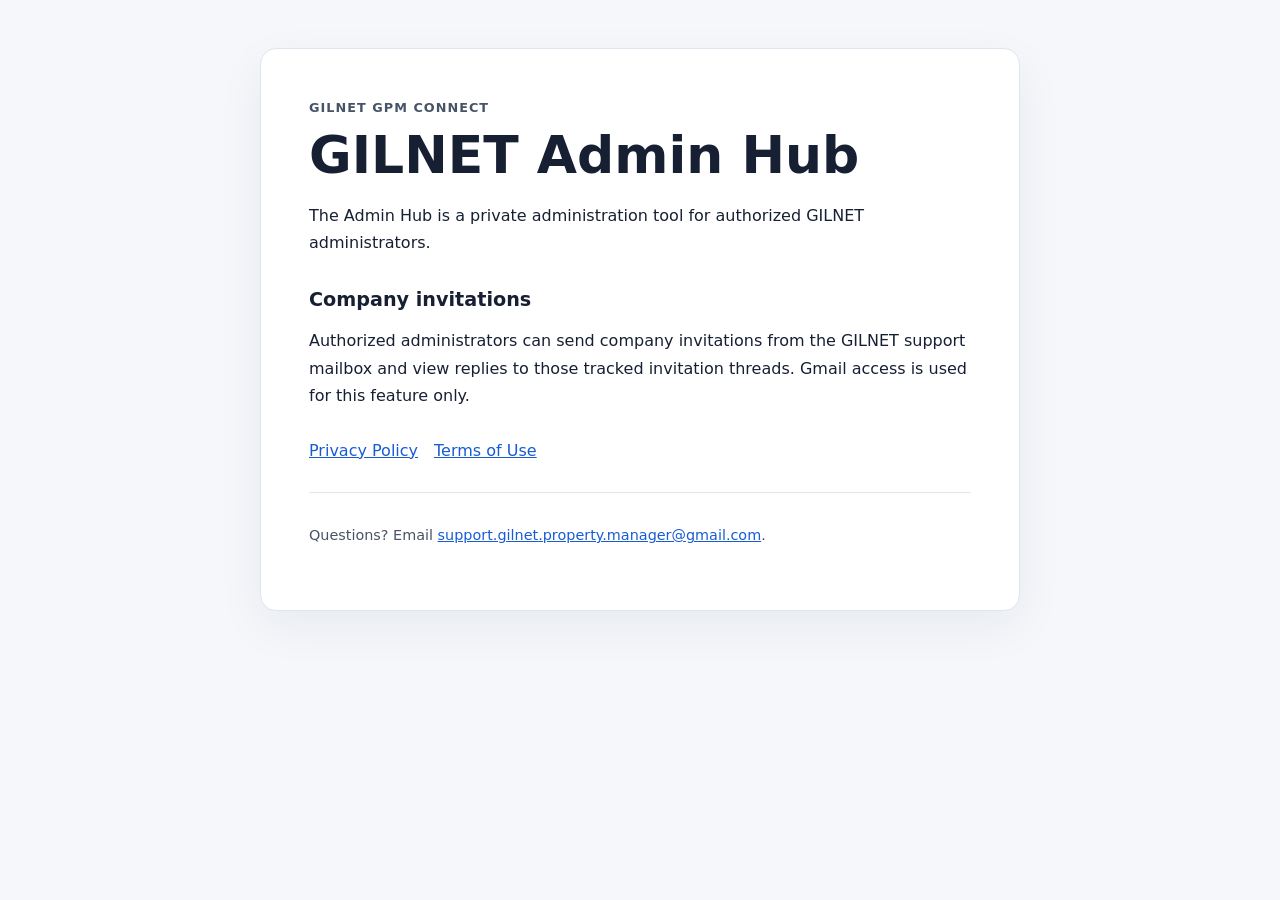
==== docs/index.html @ c522cc7d "Add Admin Hub policy pages Co-authored-by: Copilot <223556219+Copilot@users.noreply.github.com>" ====
<!doctype html>
<html lang="en">
  <head>
    <meta charset="utf-8" />
    <meta name="viewport" content="width=device-width, initial-scale=1" />
    <meta
      name="description"
      content="Information about GILNET Admin Hub and its company invitation email feature."
    />
    <title>GILNET Admin Hub</title>
    <link rel="stylesheet" href="./site.css" />
  </head>
  <body>
    <main>
      <header>
        <p class="eyebrow">GILNET GPM Connect</p>
        <h1>GILNET Admin Hub</h1>
        <p>
          The Admin Hub is a private administration tool for authorized GILNET
          administrators.
        </p>
      </header>
      <section>
        <h2>Company invitations</h2>
        <p>
          Authorized administrators can send company invitations from the GILNET
          support mailbox and view replies to those tracked invitation threads.
          Gmail access is used for this feature only.
        </p>
      </section>
      <nav aria-label="Policies">
        <a href="./privacy.html">Privacy Policy</a>
        <a href="./terms.html">Terms of Use</a>
      </nav>
      <footer>
        <p>Questions? Email <a href="mailto:support.gilnet.property.manager@gmail.com">support.gilnet.property.manager@gmail.com</a>.</p>
      </footer>
    </main>
  </body>
</html>
---- docs/site.css ----
:root {
  color-scheme: light;
  font-family:
    Inter, ui-sans-serif, system-ui, -apple-system, BlinkMacSystemFont, "Segoe UI",
    sans-serif;
  color: #172033;
  background: #f5f7fb;
}

* {
  box-sizing: border-box;
}

body {
  margin: 0;
  padding: 3rem 1rem;
}

main {
  max-width: 760px;
  margin: 0 auto;
  padding: clamp(1.5rem, 5vw, 3rem);
  border: 1px solid #dfe5ef;
  border-radius: 1rem;
  background: #fff;
  box-shadow: 0 1rem 3rem rgb(23 32 51 / 6%);
}

h1,
h2 {
  line-height: 1.2;
}

h1 {
  margin: 0.3rem 0 1rem;
  font-size: clamp(2rem, 7vw, 3.25rem);
}

h2 {
  margin-top: 2rem;
  font-size: 1.2rem;
}

p {
  line-height: 1.7;
}

a {
  color: #175cd3;
  overflow-wrap: anywhere;
}

nav {
  display: flex;
  flex-wrap: wrap;
  gap: 1rem;
  margin-top: 2rem;
}

.eyebrow {
  margin: 0;
  color: #475467;
  font-size: 0.8rem;
  font-weight: 700;
  letter-spacing: 0.08em;
  text-transform: uppercase;
}

.updated,
footer {
  color: #475467;
  font-size: 0.9rem;
}

footer {
  margin-top: 2rem;
  padding-top: 1rem;
  border-top: 1px solid #dfe5ef;
}
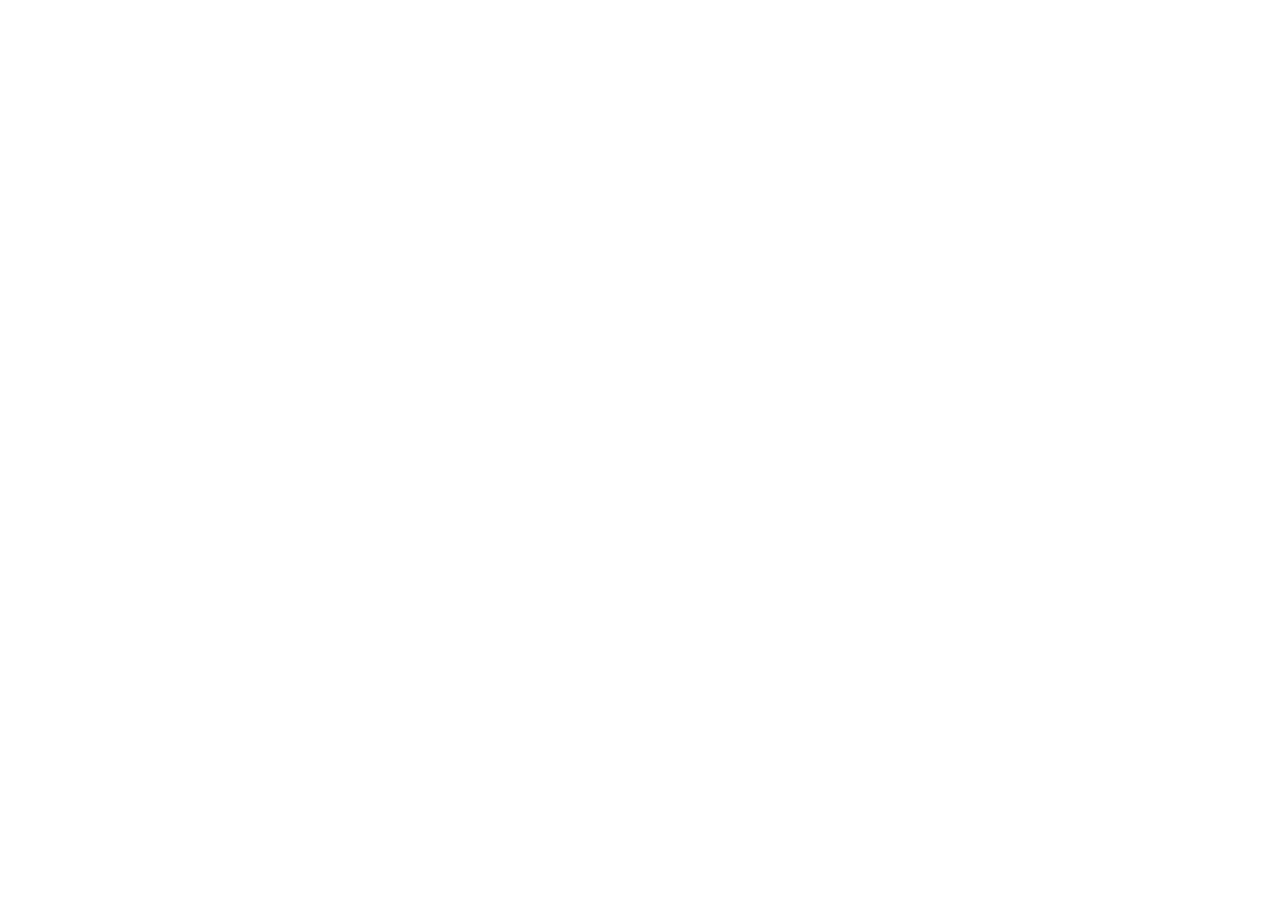
==== commit 692dce32: "Deploy Admin Hub dashboard to GitHub Pages Co-authored-by: Copilot <223556219+Copilot@users.noreply." ====
--- a/docs/index.html
+++ b/docs/index.html
@@ -1,40 +1 @@
-<!doctype html>
-<html lang="en">
-  <head>
-    <meta charset="utf-8" />
-    <meta name="viewport" content="width=device-width, initial-scale=1" />
-    <meta
-      name="description"
-      content="Information about GILNET Admin Hub and its company invitation email feature."
-    />
-    <title>GILNET Admin Hub</title>
-    <link rel="stylesheet" href="./site.css" />
-  </head>
-  <body>
-    <main>
-      <header>
-        <p class="eyebrow">GILNET GPM Connect</p>
-        <h1>GILNET Admin Hub</h1>
-        <p>
-          The Admin Hub is a private administration tool for authorized GILNET
-          administrators.
-        </p>
-      </header>
-      <section>
-        <h2>Company invitations</h2>
-        <p>
-          Authorized administrators can send company invitations from the GILNET
-          support mailbox and view replies to those tracked invitation threads.
-          Gmail access is used for this feature only.
-        </p>
-      </section>
-      <nav aria-label="Policies">
-        <a href="./privacy.html">Privacy Policy</a>
-        <a href="./terms.html">Terms of Use</a>
-      </nav>
-      <footer>
-        <p>Questions? Email <a href="mailto:support.gilnet.property.manager@gmail.com">support.gilnet.property.manager@gmail.com</a>.</p>
-      </footer>
-    </main>
-  </body>
-</html>
+<!DOCTYPE html><html lang="en" class="dark"><head><meta charSet="utf-8"/><meta name="viewport" content="width=device-width, initial-scale=1"/><link rel="stylesheet" href="/gilnet-admin-hub/assets/styles-CfMl08LI.css" data-precedence="default"/><link rel="stylesheet" href="https://fonts.googleapis.com/css2?family=Geist:wght@400;500;600;700&amp;display=swap" data-precedence="default"/><title>Dashboard — GILNET Super Admin Hub</title><meta name="author" content="GILNET"/><meta name="google-site-verification" content="YCLYkVNf04-jM0rJZKEyN0dvffD170hsi8CZPj4NdVQ"/><meta name="description" content="Revenue, properties, live users, billing, payouts and support for GILNET GPM Connect."/><meta property="og:title" content="Dashboard — GILNET Super Admin Hub"/><meta property="og:description" content="Super admin console for GILNET GPM Connect."/><meta property="og:type" content="website"/><meta name="twitter:card" content="summary"/><link rel="modulepreload" href="/gilnet-admin-hub/assets/index-CZnLVYUT.js"/><link rel="modulepreload" href="/gilnet-admin-hub/assets/routes-PfzocHVc.js"/><link rel="modulepreload" href="/gilnet-admin-hub/assets/dist-BxD5GeZR.js"/><link rel="icon" href="/gilnet-admin-hub/gilnet-logo.png" type="image/png"/><link rel="apple-touch-icon" href="/gilnet-admin-hub/icon-512.png"/><link rel="preconnect" href="https://fonts.googleapis.com"/></head><body><!--$--><!--$--><!--/$--><script>(function(a,f){let l;try{l=JSON.parse(sessionStorage.getItem(a)||"{}")}catch{return}const n=l?.[f||history.state?.__TSR_key];let c=!1;for(const t in n){const e=n[t],o=e?.scrollX,s=e?.scrollY;if(Number.isFinite(o)&&Number.isFinite(s)){if(t==="window")scrollTo(o,s),c=!0;else if(t)try{const r=document.querySelector(t);r&&(r.scrollLeft=o,r.scrollTop=s)}catch{}}}if(c)return;const i=location.hash.slice(1);if(i){const t=history.state?.__hashScrollIntoViewOptions??!0;if(t){const e=document.getElementById(i);e&&e.scrollIntoView(t)}return}scrollTo(0,0)})("tsr-scroll-restoration-v1_3");document.currentScript.remove()</script><!--/$--><script data-tsr-stream-part="">(self.$R=self.$R||{})["tsr"]=[];self.$_TSR={h(){this.hydrated=!0,this.c()},e(){this.streamEnded=!0,this.c()},c(){this.hydrated&&this.streamEnded&&(delete self.$_TSR,delete self.$R.tsr)},p(e){this.initialized?e():this.buffer.push(e)},buffer:[]};$_TSR.router=($R=>$R[0]={manifest:$R[1]={routes:$R[2]={__root__:$R[3]={preloads:$R[4]=["/gilnet-admin-hub/assets/index-CZnLVYUT.js"],scripts:$R[5]=[$R[6]={attrs:$R[7]={type:"module",async:!0,src:"/gilnet-admin-hub/assets/index-CZnLVYUT.js"}}]}}},matches:$R[8]=[$R[9]={i:"__root__ ",u:1795084838915,s:"success",ssr:!0}]})($R["tsr"]);$_TSR.e();{let s=document.currentScript,p;while((p=s.previousElementSibling)&&p.hasAttribute('data-tsr-stream-part'))p.remove();s.remove()}</script><script type="module" async="" src="/gilnet-admin-hub/assets/index-CZnLVYUT.js"></script><script>document.currentScript.remove();/*$tsr-stream-boundary*/</script></body></html>
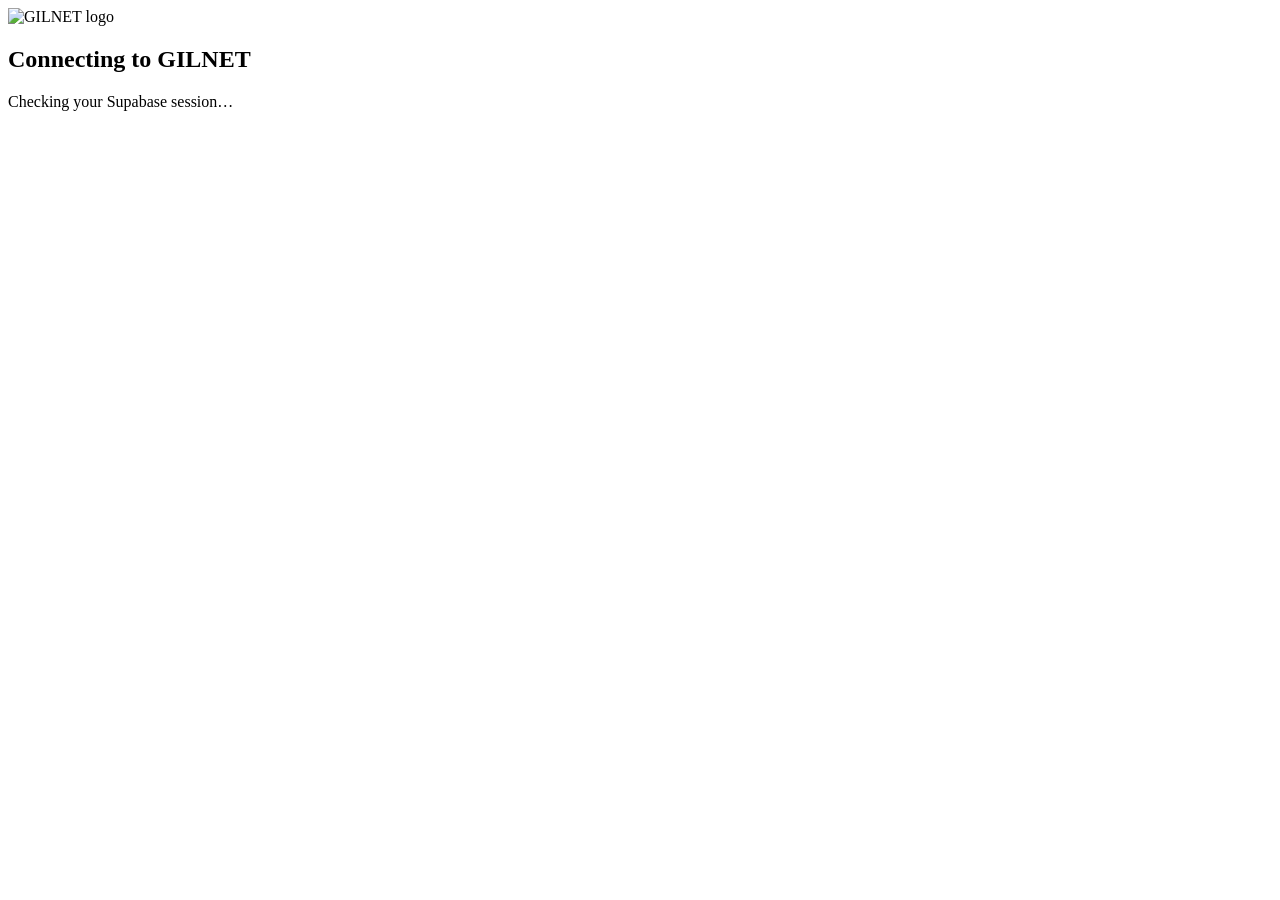
==== commit 4744a134: "Fix static Admin Hub hydration mismatch Co-authored-by: Copilot <223556219+Copilot@users.noreply.git" ====
--- a/docs/index.html
+++ b/docs/index.html
@@ -1 +1 @@
-<!DOCTYPE html><html lang="en" class="dark"><head><meta charSet="utf-8"/><meta name="viewport" content="width=device-width, initial-scale=1"/><link rel="stylesheet" href="/gilnet-admin-hub/assets/styles-CfMl08LI.css" data-precedence="default"/><link rel="stylesheet" href="https://fonts.googleapis.com/css2?family=Geist:wght@400;500;600;700&amp;display=swap" data-precedence="default"/><title>Dashboard — GILNET Super Admin Hub</title><meta name="author" content="GILNET"/><meta name="google-site-verification" content="YCLYkVNf04-jM0rJZKEyN0dvffD170hsi8CZPj4NdVQ"/><meta name="description" content="Revenue, properties, live users, billing, payouts and support for GILNET GPM Connect."/><meta property="og:title" content="Dashboard — GILNET Super Admin Hub"/><meta property="og:description" content="Super admin console for GILNET GPM Connect."/><meta property="og:type" content="website"/><meta name="twitter:card" content="summary"/><link rel="modulepreload" href="/gilnet-admin-hub/assets/index-CZnLVYUT.js"/><link rel="modulepreload" href="/gilnet-admin-hub/assets/routes-PfzocHVc.js"/><link rel="modulepreload" href="/gilnet-admin-hub/assets/dist-BxD5GeZR.js"/><link rel="icon" href="/gilnet-admin-hub/gilnet-logo.png" type="image/png"/><link rel="apple-touch-icon" href="/gilnet-admin-hub/icon-512.png"/><link rel="preconnect" href="https://fonts.googleapis.com"/></head><body><!--$--><!--$--><!--/$--><script>(function(a,f){let l;try{l=JSON.parse(sessionStorage.getItem(a)||"{}")}catch{return}const n=l?.[f||history.state?.__TSR_key];let c=!1;for(const t in n){const e=n[t],o=e?.scrollX,s=e?.scrollY;if(Number.isFinite(o)&&Number.isFinite(s)){if(t==="window")scrollTo(o,s),c=!0;else if(t)try{const r=document.querySelector(t);r&&(r.scrollLeft=o,r.scrollTop=s)}catch{}}}if(c)return;const i=location.hash.slice(1);if(i){const t=history.state?.__hashScrollIntoViewOptions??!0;if(t){const e=document.getElementById(i);e&&e.scrollIntoView(t)}return}scrollTo(0,0)})("tsr-scroll-restoration-v1_3");document.currentScript.remove()</script><!--/$--><script data-tsr-stream-part="">(self.$R=self.$R||{})["tsr"]=[];self.$_TSR={h(){this.hydrated=!0,this.c()},e(){this.streamEnded=!0,this.c()},c(){this.hydrated&&this.streamEnded&&(delete self.$_TSR,delete self.$R.tsr)},p(e){this.initialized?e():this.buffer.push(e)},buffer:[]};$_TSR.router=($R=>$R[0]={manifest:$R[1]={routes:$R[2]={__root__:$R[3]={preloads:$R[4]=["/gilnet-admin-hub/assets/index-CZnLVYUT.js"],scripts:$R[5]=[$R[6]={attrs:$R[7]={type:"module",async:!0,src:"/gilnet-admin-hub/assets/index-CZnLVYUT.js"}}]}}},matches:$R[8]=[$R[9]={i:"__root__ ",u:1795084838915,s:"success",ssr:!0}]})($R["tsr"]);$_TSR.e();{let s=document.currentScript,p;while((p=s.previousElementSibling)&&p.hasAttribute('data-tsr-stream-part'))p.remove();s.remove()}</script><script type="module" async="" src="/gilnet-admin-hub/assets/index-CZnLVYUT.js"></script><script>document.currentScript.remove();/*$tsr-stream-boundary*/</script></body></html>+<!DOCTYPE html><html lang="en" class="dark"><head><meta charSet="utf-8"/><meta name="viewport" content="width=device-width, initial-scale=1"/><link rel="preload" as="image" href="/gilnet-admin-hub/gilnet-logo.png"/><link rel="stylesheet" href="/gilnet-admin-hub/assets/styles-CfMl08LI.css" data-precedence="default"/><link rel="stylesheet" href="https://fonts.googleapis.com/css2?family=Geist:wght@400;500;600;700&amp;display=swap" data-precedence="default"/><title>Dashboard — GILNET Super Admin Hub</title><meta name="author" content="GILNET"/><meta name="google-site-verification" content="YCLYkVNf04-jM0rJZKEyN0dvffD170hsi8CZPj4NdVQ"/><meta name="description" content="Revenue, properties, live users, billing, payouts and support for GILNET GPM Connect."/><meta property="og:title" content="Dashboard — GILNET Super Admin Hub"/><meta property="og:description" content="Super admin console for GILNET GPM Connect."/><meta property="og:type" content="website"/><meta name="twitter:card" content="summary"/><link rel="modulepreload" href="/gilnet-admin-hub/assets/index-CZnLVYUT.js"/><link rel="modulepreload" href="/gilnet-admin-hub/assets/routes-PfzocHVc.js"/><link rel="modulepreload" href="/gilnet-admin-hub/assets/dist-BxD5GeZR.js"/><link rel="icon" href="/gilnet-admin-hub/gilnet-logo.png" type="image/png"/><link rel="apple-touch-icon" href="/gilnet-admin-hub/icon-512.png"/><link rel="preconnect" href="https://fonts.googleapis.com"/></head><body><!--$--><main class="grid min-h-screen place-items-center bg-background px-4 text-foreground"><section class="rounded-xl border border-border bg-card w-full max-w-md p-6 text-center"><img src="/gilnet-admin-hub/gilnet-logo.png" alt="GILNET logo" class="mx-auto mb-4 h-14 w-14 rounded-lg bg-white object-contain p-1"/><h1 class="text-xl font-semibold">Connecting to GILNET</h1><p class="mt-2 text-sm text-muted-foreground">Checking your Supabase session…</p></section></main><script>(function(a,f){let l;try{l=JSON.parse(sessionStorage.getItem(a)||"{}")}catch{return}const n=l?.[f||history.state?.__TSR_key];let c=!1;for(const t in n){const e=n[t],o=e?.scrollX,s=e?.scrollY;if(Number.isFinite(o)&&Number.isFinite(s)){if(t==="window")scrollTo(o,s),c=!0;else if(t)try{const r=document.querySelector(t);r&&(r.scrollLeft=o,r.scrollTop=s)}catch{}}}if(c)return;const i=location.hash.slice(1);if(i){const t=history.state?.__hashScrollIntoViewOptions??!0;if(t){const e=document.getElementById(i);e&&e.scrollIntoView(t)}return}scrollTo(0,0)})("tsr-scroll-restoration-v1_3");document.currentScript.remove()</script><!--/$--><script data-tsr-stream-part="">(self.$R=self.$R||{})["tsr"]=[];self.$_TSR={h(){this.hydrated=!0,this.c()},e(){this.streamEnded=!0,this.c()},c(){this.hydrated&&this.streamEnded&&(delete self.$_TSR,delete self.$R.tsr)},p(e){this.initialized?e():this.buffer.push(e)},buffer:[]};$_TSR.router=($R=>$R[0]={manifest:$R[1]={routes:$R[2]={__root__:$R[3]={preloads:$R[4]=["/gilnet-admin-hub/assets/index-CZnLVYUT.js"],scripts:$R[5]=[$R[6]={attrs:$R[7]={type:"module",async:!0,src:"/gilnet-admin-hub/assets/index-CZnLVYUT.js"}}]},"/":$R[8]={preloads:$R[9]=["/gilnet-admin-hub/assets/routes-PfzocHVc.js","/gilnet-admin-hub/assets/dist-BxD5GeZR.js"]}}},matches:$R[10]=[$R[11]={i:"__root__ ",u:1795086946383,s:"success",ssr:!0},$R[12]={i:"  ",u:1795086946383,s:"success",ssr:!0}]})($R["tsr"]);$_TSR.e();{let s=document.currentScript,p;while((p=s.previousElementSibling)&&p.hasAttribute('data-tsr-stream-part'))p.remove();s.remove()}</script><script type="module" async="" src="/gilnet-admin-hub/assets/index-CZnLVYUT.js"></script><script>document.currentScript.remove();/*$tsr-stream-boundary*/</script></body></html>
